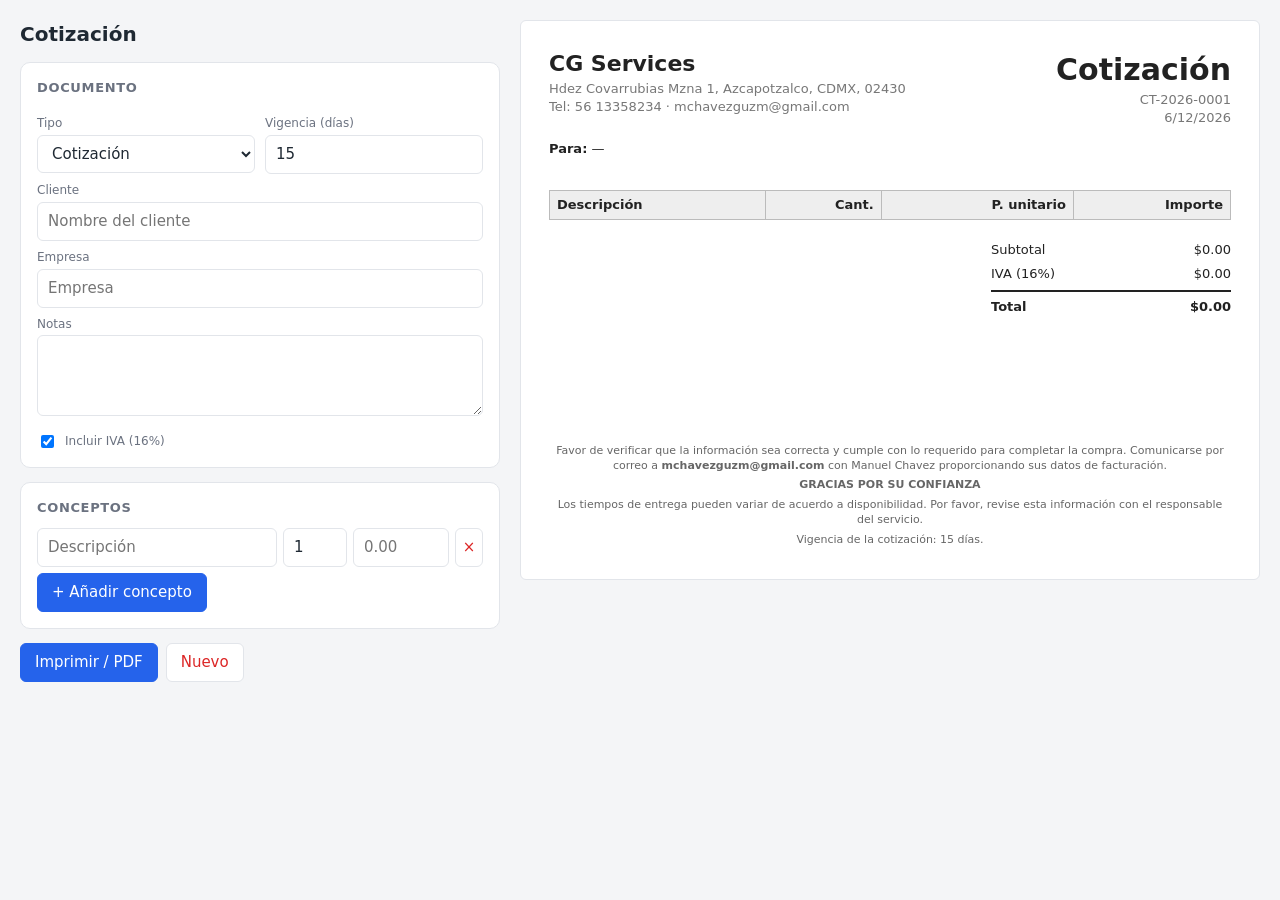
==== index.html @ 7936e08c "New look for quote page" ====
<!DOCTYPE html>
<html lang="es">
<head>
<meta charset="UTF-8">
<meta name="viewport" content="width=device-width, initial-scale=1">
<title>Cotización</title>
<style>
:root{--bg:#f4f5f7;--card:#fff;--ink:#1f2933;--mute:#6b7280;--line:#e2e5ea;--acc:#2563eb;--danger:#dc2626}
@media (prefers-color-scheme:dark){:root{--bg:#111418;--card:#1b2027;--ink:#e6e8eb;--mute:#9aa3ad;--line:#2d343d}}
*{box-sizing:border-box}
body{margin:0;font:15px/1.4 system-ui,sans-serif;background:var(--bg);color:var(--ink)}
.app{display:grid;grid-template-columns:minmax(320px,480px) 1fr;gap:20px;padding:20px;max-width:1400px;margin:auto}
@media(max-width:900px){.app{grid-template-columns:1fr}}
.card{background:var(--card);border:1px solid var(--line);border-radius:10px;padding:16px;margin-bottom:14px}
h1{font-size:20px;margin:0 0 14px}h2{font-size:13px;text-transform:uppercase;letter-spacing:.05em;color:var(--mute);margin:0 0 10px}
label{display:block;font-size:12px;color:var(--mute);margin:8px 0 3px}
input,textarea,select{width:100%;padding:8px 10px;border:1px solid var(--line);border-radius:6px;background:var(--card);color:var(--ink);font:inherit}
input:focus,textarea:focus,select:focus{outline:2px solid var(--acc);outline-offset:-1px}
.row2{display:grid;grid-template-columns:1fr 1fr;gap:10px}
.item{display:grid;grid-template-columns:1fr 64px 96px 28px;gap:6px;margin-bottom:6px}
.item button{padding:0}
button{padding:8px 14px;border:1px solid var(--line);border-radius:6px;background:var(--card);color:var(--ink);cursor:pointer;font:inherit}
button.pri{background:var(--acc);border-color:var(--acc);color:#fff}
button.del{color:var(--danger)}
.bar{display:flex;gap:8px;flex-wrap:wrap}
.toggle{display:flex;align-items:center;gap:8px;margin-top:10px}.toggle input{width:auto}
.preview{position:sticky;top:20px;align-self:start}
.sheet{background:#fff;color:#222;border:1px solid var(--line);border-radius:6px;padding:28px;font-size:13px;min-height:560px}
.sheet h3{margin:0;font-size:22px}.sheet .top{display:flex;justify-content:space-between;gap:16px}
.sheet .doc{font-size:30px;font-weight:700;text-align:right}
.sheet table{width:100%;border-collapse:collapse;margin:18px 0}
.sheet th{background:#eee;text-align:left}.sheet th,.sheet td{border:1px solid #bbb;padding:5px 7px}
.sheet .n{text-align:right;white-space:nowrap}
.sheet .sum{margin-left:auto;width:240px}.sum div{display:flex;justify-content:space-between;padding:3px 0}
.sum .t{font-weight:700;border-top:2px solid #222;margin-top:4px;padding-top:6px}
.sheet{display:flex;flex-direction:column}
.foot{margin-top:auto;padding-top:28px;font-size:11px;color:#666;text-align:center}
.foot p{margin:4px 0}
.muted{color:#777}
@page{size:A4;margin:12mm}
@media print{body{background:#fff}.app{display:block;padding:0}.edit,.noprint{display:none!important}.preview{position:static}.sheet{border:0;padding:0;min-height:272mm}}
</style>
</head>
<body>
<div class="app">
  <div class="edit">
    <h1>Cotización</h1>
    <div class="card"><h2>Documento</h2>
      <div class="row2">
        <div><label>Tipo</label><select id="type"><option>Cotización</option><option>Nota</option></select></div>
        <div><label>Vigencia (días)</label><input id="valid" type="number" min="0" value="15"></div>
      </div>
      <label>Cliente</label><input id="client" placeholder="Nombre del cliente">
      <label>Empresa</label><input id="company" placeholder="Empresa">
      <label>Notas</label><textarea id="notes" rows="3"></textarea>
      <div class="toggle"><input type="checkbox" id="iva" checked><label style="margin:0">Incluir IVA (16%)</label></div>
    </div>
    <div class="card"><h2>Conceptos</h2>
      <div id="items"></div>
      <div class="bar"><button class="pri" id="add">+ Añadir concepto</button></div>
    </div>
    <div class="bar noprint">
      <button class="pri" onclick="window.print()">Imprimir / PDF</button>
      <button id="reset" class="del">Nuevo</button>
    </div>
  </div>

  <div class="preview">
    <div class="sheet" id="sheet">
      <div class="top">
        <div><h3 id="pName"></h3><div id="pAddr" class="muted"></div><div id="pContact" class="muted"></div></div>
        <div><div class="doc" id="pType"></div><div class="n muted" id="pMeta"></div></div>
      </div>
      <p><strong>Para:</strong> <span id="pClient"></span><br><span id="pCompany" class="muted"></span></p>
      <table><thead><tr><th>Descripción</th><th class="n">Cant.</th><th class="n">P. unitario</th><th class="n">Importe</th></tr></thead><tbody id="pRows"></tbody></table>
      <div class="sum">
        <div><span>Subtotal</span><span id="pSub"></span></div>
        <div><span id="pIvaL"></span><span id="pIva"></span></div>
        <div class="t"><span>Total</span><span id="pTot"></span></div>
      </div>
      <p id="pNotes"></p>
      <div class="foot">
        <p>Favor de verificar que la información sea correcta y cumple con lo requerido para completar la compra. Comunicarse por correo a <strong>mchavezguzm@gmail.com</strong> con Manuel Chavez proporcionando sus datos de facturación.</p>
        <p><strong>GRACIAS POR SU CONFIANZA</strong></p>
        <p>Los tiempos de entrega pueden variar de acuerdo a disponibilidad. Por favor, revise esta información con el responsable del servicio.</p>
        <p id="pValid"></p>
      </div>
    </div>
  </div>
</div>

<script>
const $ = id => document.getElementById(id);
const KEY = 'cotizacion-live-v2';
const money = n => n.toLocaleString('es-MX', {style:'currency', currency:'MXN'});
const esc = s => String(s).replace(/[&<>"]/g, c => ({'&':'&amp;','<':'&lt;','>':'&gt;','"':'&quot;'}[c]));
const COMPANY = {
  name: 'CG Services',
  addr: 'Hdez Covarrubias Mzna 1, Azcapotzalco, CDMX, 02430',
  tel: '56 13358234',
  mail: 'mchavezguzm@gmail.com'
};
const fields = ['type','valid','client','company','notes'];
let items = [{d:'', q:1, p:''}];
let folio = null;

function load(){
  try{
    const s = JSON.parse(localStorage.getItem(KEY) || 'null');
    if(!s) return;
    fields.forEach(f => { if(s[f] != null) $(f).value = s[f]; });
    $('iva').checked = s.iva !== false;
    if(Array.isArray(s.items) && s.items.length) items = s.items;
    folio = s.folio || null;
  }catch(e){}
}
function save(){
  try{
    const s = {items, iva:$('iva').checked, folio};
    fields.forEach(f => s[f] = $(f).value);
    localStorage.setItem(KEY, JSON.stringify(s));
  }catch(e){}
}
function nextFolio(){
  const d = new Date();
  const n = (parseInt(localStorage.getItem('cotizacion-live-seq')) || 0) + 1;
  try{ localStorage.setItem('cotizacion-live-seq', n); }catch(e){}
  return 'CT-' + d.getFullYear() + '-' + String(n).padStart(4,'0');
}

function renderItems(){
  $('items').innerHTML = items.map((it,i) => `
    <div class="item">
      <input data-i="${i}" data-k="d" placeholder="Descripción" value="${esc(it.d)}">
      <input data-i="${i}" data-k="q" type="number" min="0" step="any" value="${it.q}">
      <input data-i="${i}" data-k="p" type="number" min="0" step="0.01" placeholder="0.00" value="${it.p}">
      <button class="del" data-del="${i}" title="Quitar">×</button>
    </div>`).join('');
}

function render(){
  const iva = $('iva').checked;
  const sub = items.reduce((a,it) => a + (+it.q||0) * (+it.p||0), 0);
  const tax = iva ? sub * 0.16 : 0;
  if(!folio){ folio = nextFolio(); }
  $('pName').textContent = COMPANY.name;
  $('pAddr').textContent = COMPANY.addr;
  $('pContact').textContent = 'Tel: ' + COMPANY.tel + ' · ' + COMPANY.mail;
  $('pType').textContent = $('type').value;
  $('pMeta').innerHTML = folio + '<br>' + new Date().toLocaleDateString('es-MX');
  $('pClient').textContent = $('client').value || '—';
  $('pCompany').textContent = $('company').value;
  $('pRows').innerHTML = items.filter(it => it.d || +it.p).map(it => {
    const q = +it.q||0, p = +it.p||0;
    return `<tr><td>${esc(it.d)}</td><td class="n">${q}</td><td class="n">${money(p)}</td><td class="n">${money(q*p)}</td></tr>`;
  }).join('');
  $('pSub').textContent = money(sub);
  $('pIvaL').textContent = iva ? 'IVA (16%)' : 'IVA (0%)';
  $('pIva').textContent = money(tax);
  $('pTot').textContent = money(sub + tax);
  $('pNotes').textContent = $('notes').value;
  const v = +$('valid').value;
  $('pValid').textContent = $('type').value === 'Cotización' && v ? ' Vigencia de la cotización: ' + v + ' días.' : '';
  document.title = $('type').value + ' ' + folio;
  save();
}

$('items').addEventListener('input', e => {
  const t = e.target; if(t.dataset.i == null) return;
  items[+t.dataset.i][t.dataset.k] = t.value; render();
});
$('items').addEventListener('click', e => {
  const i = e.target.dataset.del; if(i == null) return;
  items.splice(+i, 1); if(!items.length) items.push({d:'',q:1,p:''});
  renderItems(); render();
});
$('add').onclick = () => { items.push({d:'',q:1,p:''}); renderItems(); render();
  const l = $('items').querySelectorAll('input[data-k="d"]'); l[l.length-1].focus(); };
$('reset').onclick = () => {
  if(!confirm('¿Empezar un documento nuevo? Se borrarán los datos del cliente y conceptos.')) return;
  ['client','company','notes'].forEach(f => $(f).value = '');
  items = [{d:'',q:1,p:''}]; folio = null; renderItems(); render();
};
[...fields, 'iva'].forEach(f => $(f).addEventListener('input', render));

load(); renderItems(); render();
</script>
</body>
</html>
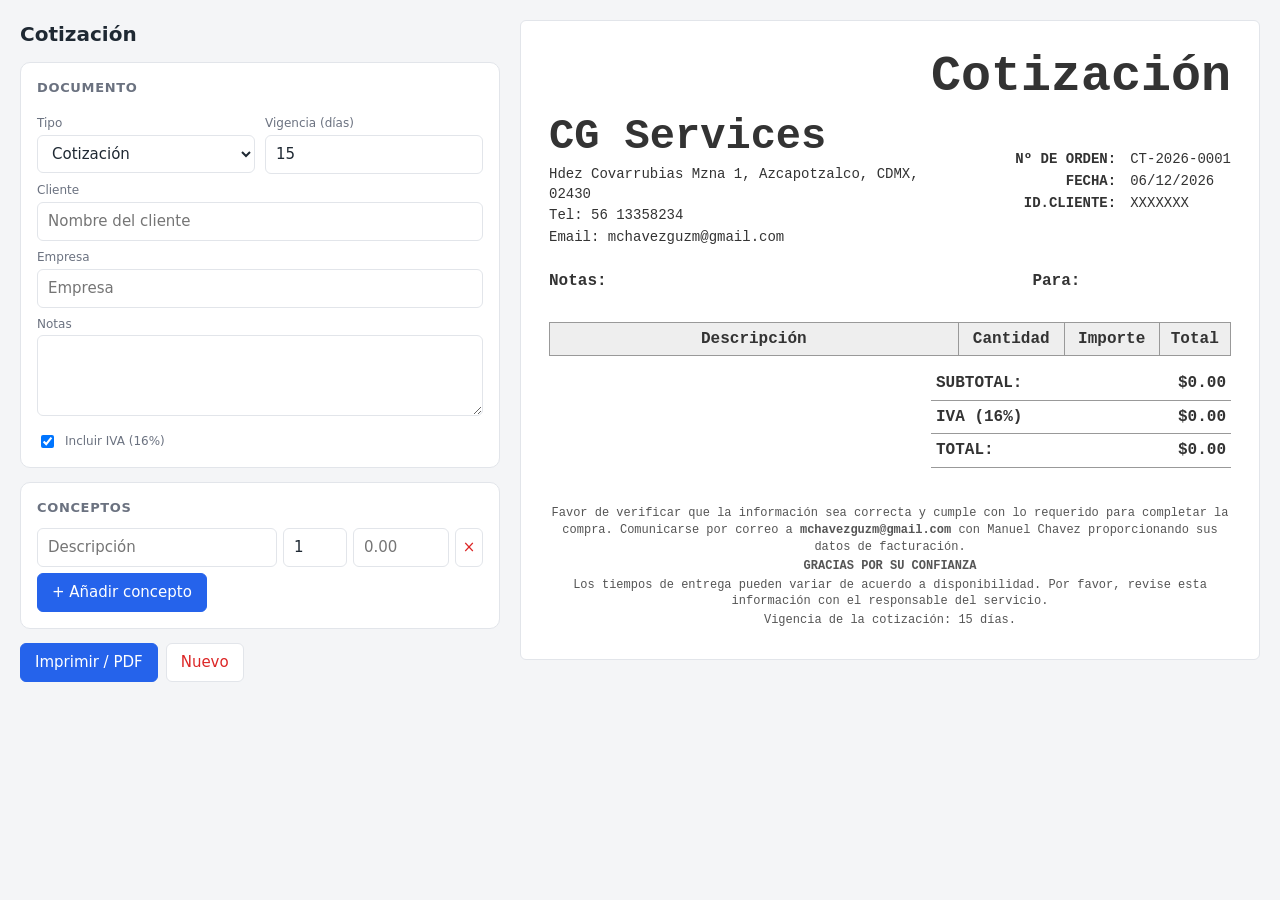
==== commit 69f50c46: "Refactor invoice layout and styles in index.html Updated the layout and styles of the invoice templa" ====
--- a/index.html
+++ b/index.html
@@ -25,20 +25,27 @@
 .bar{display:flex;gap:8px;flex-wrap:wrap}
 .toggle{display:flex;align-items:center;gap:8px;margin-top:10px}.toggle input{width:auto}
 .preview{position:sticky;top:20px;align-self:start}
-.sheet{background:#fff;color:#222;border:1px solid var(--line);border-radius:6px;padding:28px;font-size:13px;min-height:560px}
-.sheet h3{margin:0;font-size:22px}.sheet .top{display:flex;justify-content:space-between;gap:16px}
-.sheet .doc{font-size:30px;font-weight:700;text-align:right}
-.sheet table{width:100%;border-collapse:collapse;margin:18px 0}
-.sheet th{background:#eee;text-align:left}.sheet th,.sheet td{border:1px solid #bbb;padding:5px 7px}
-.sheet .n{text-align:right;white-space:nowrap}
-.sheet .sum{margin-left:auto;width:240px}.sum div{display:flex;justify-content:space-between;padding:3px 0}
-.sum .t{font-weight:700;border-top:2px solid #222;margin-top:4px;padding-top:6px}
-.sheet{display:flex;flex-direction:column}
-.foot{margin-top:auto;padding-top:28px;font-size:11px;color:#666;text-align:center}
-.foot p{margin:4px 0}
-.muted{color:#777}
-@page{size:A4;margin:12mm}
-@media print{body{background:#fff}.app{display:block;padding:0}.edit,.noprint{display:none!important}.preview{position:static}.sheet{border:0;padding:0;min-height:272mm}}
+.sheet{display:flex;flex-direction:column;background:#fff;color:#333;border:1px solid var(--line);border-radius:6px;padding:28px;min-height:640px;font-family:'Courier New',Courier,monospace;font-size:14px}
+.sheet p{margin:2px 0}
+.sheet .doc{font-size:50px;font-weight:700;text-align:right;line-height:1.1;margin-bottom:10px}
+.sheet .first{display:flex;justify-content:space-between;align-items:center;gap:16px;margin-bottom:20px}
+.sheet .co{width:60%}
+.sheet .co h1{font-size:42px;font-weight:700;margin:0 0 5px;line-height:1.1}
+.sheet .info{display:flex;gap:14px}
+.sheet .info .l{text-align:right}.sheet .info .v{text-align:left}
+.sheet .second{display:flex;justify-content:space-between;margin-bottom:20px}
+.sheet h4{font-size:16px;font-weight:700;margin:0 0 10px}
+.sheet .notes{width:70%}
+.sheet .to{width:30%;margin-left:20px}
+.sheet table{width:100%;border-collapse:collapse;margin-bottom:1px}
+.sheet th,.sheet td{border:1px solid #999;padding:5px;font-size:14px;text-align:left;word-wrap:break-word}
+.sheet th{background:#eee;font-size:16px;text-align:center}
+.sheet .d{width:60%}.sheet .n{text-align:right;white-space:nowrap}
+.sheet .sum{width:300px;margin:10px 0 0 auto;font-weight:700;font-size:16px}
+.sheet .sum div{display:flex;justify-content:space-between;gap:16px;border-bottom:1px solid #999;padding:5px}
+.sheet .foot{margin-top:auto;padding-top:28px;font-size:12px;color:#555;text-align:center}
+@page{size:A4;margin:0}
+@media print{body{background:#fff;margin:0}.app{display:block;padding:0;max-width:none}.edit,.noprint{display:none!important}.preview{position:static}.sheet{border:0;border-radius:0;padding:14mm;min-height:296mm;box-sizing:border-box}}
 </style>
 </head>
 <body>
@@ -67,18 +74,29 @@
 
   <div class="preview">
     <div class="sheet" id="sheet">
-      <div class="top">
-        <div><h3 id="pName"></h3><div id="pAddr" class="muted"></div><div id="pContact" class="muted"></div></div>
-        <div><div class="doc" id="pType"></div><div class="n muted" id="pMeta"></div></div>
-      </div>
-      <p><strong>Para:</strong> <span id="pClient"></span><br><span id="pCompany" class="muted"></span></p>
-      <table><thead><tr><th>Descripción</th><th class="n">Cant.</th><th class="n">P. unitario</th><th class="n">Importe</th></tr></thead><tbody id="pRows"></tbody></table>
+      <div class="doc" id="pType"></div>
+      <div class="first">
+        <div class="co">
+          <h1 id="pName"></h1>
+          <p id="pAddr"></p>
+          <p id="pTel"></p>
+          <p id="pMail"></p>
+        </div>
+        <div class="info">
+          <div class="l"><p><strong>Nº DE ORDEN:</strong></p><p><strong>FECHA:</strong></p><p><strong>ID.CLIENTE:</strong></p></div>
+          <div class="v"><p id="pFolio"></p><p id="pDate"></p><p id="pCid"></p></div>
+        </div>
+      </div>
+      <div class="second">
+        <div class="notes"><h4>Notas:</h4><p id="pNotes"></p></div>
+        <div class="to"><h4>Para:</h4><p><strong id="pClient"></strong></p><p id="pCompany"></p></div>
+      </div>
+      <table><thead><tr><th class="d">Descripción</th><th>Cantidad</th><th>Importe</th><th>Total</th></tr></thead><tbody id="pRows"></tbody></table>
       <div class="sum">
-        <div><span>Subtotal</span><span id="pSub"></span></div>
+        <div><span>SUBTOTAL:</span><span id="pSub"></span></div>
         <div><span id="pIvaL"></span><span id="pIva"></span></div>
-        <div class="t"><span>Total</span><span id="pTot"></span></div>
-      </div>
-      <p id="pNotes"></p>
+        <div><span>TOTAL:</span><span id="pTot"></span></div>
+      </div>
       <div class="foot">
         <p>Favor de verificar que la información sea correcta y cumple con lo requerido para completar la compra. Comunicarse por correo a <strong>mchavezguzm@gmail.com</strong> con Manuel Chavez proporcionando sus datos de facturación.</p>
         <p><strong>GRACIAS POR SU CONFIANZA</strong></p>
@@ -128,6 +146,12 @@
   return 'CT-' + d.getFullYear() + '-' + String(n).padStart(4,'0');
 }
 
+function clientId(){
+  const c = $('company').value.trim();
+  if(!c) return 'XXXXXXX';
+  const n = Math.max(1, Math.floor(c.length/3));
+  return c.slice(0,n).toUpperCase() + 'XXXX' + c.slice(-n).toUpperCase();
+}
 function renderItems(){
   $('items').innerHTML = items.map((it,i) => `
     <div class="item">
@@ -145,10 +169,13 @@
   if(!folio){ folio = nextFolio(); }
   $('pName').textContent = COMPANY.name;
   $('pAddr').textContent = COMPANY.addr;
-  $('pContact').textContent = 'Tel: ' + COMPANY.tel + ' · ' + COMPANY.mail;
+  $('pTel').textContent = 'Tel: ' + COMPANY.tel;
+  $('pMail').textContent = 'Email: ' + COMPANY.mail;
   $('pType').textContent = $('type').value;
-  $('pMeta').innerHTML = folio + '<br>' + new Date().toLocaleDateString('es-MX');
-  $('pClient').textContent = $('client').value || '—';
+  $('pFolio').textContent = folio;
+  $('pDate').textContent = new Date().toLocaleDateString('es-MX', {year:'numeric', month:'2-digit', day:'2-digit'});
+  $('pCid').textContent = clientId();
+  $('pClient').textContent = $('client').value;
   $('pCompany').textContent = $('company').value;
   $('pRows').innerHTML = items.filter(it => it.d || +it.p).map(it => {
     const q = +it.q||0, p = +it.p||0;
@@ -160,7 +187,7 @@
   $('pTot').textContent = money(sub + tax);
   $('pNotes').textContent = $('notes').value;
   const v = +$('valid').value;
-  $('pValid').textContent = $('type').value === 'Cotización' && v ? ' Vigencia de la cotización: ' + v + ' días.' : '';
+  $('pValid').textContent = $('type').value === 'Cotización' && v ? 'Vigencia de la cotización: ' + v + ' días.' : '';
   document.title = $('type').value + ' ' + folio;
   save();
 }
